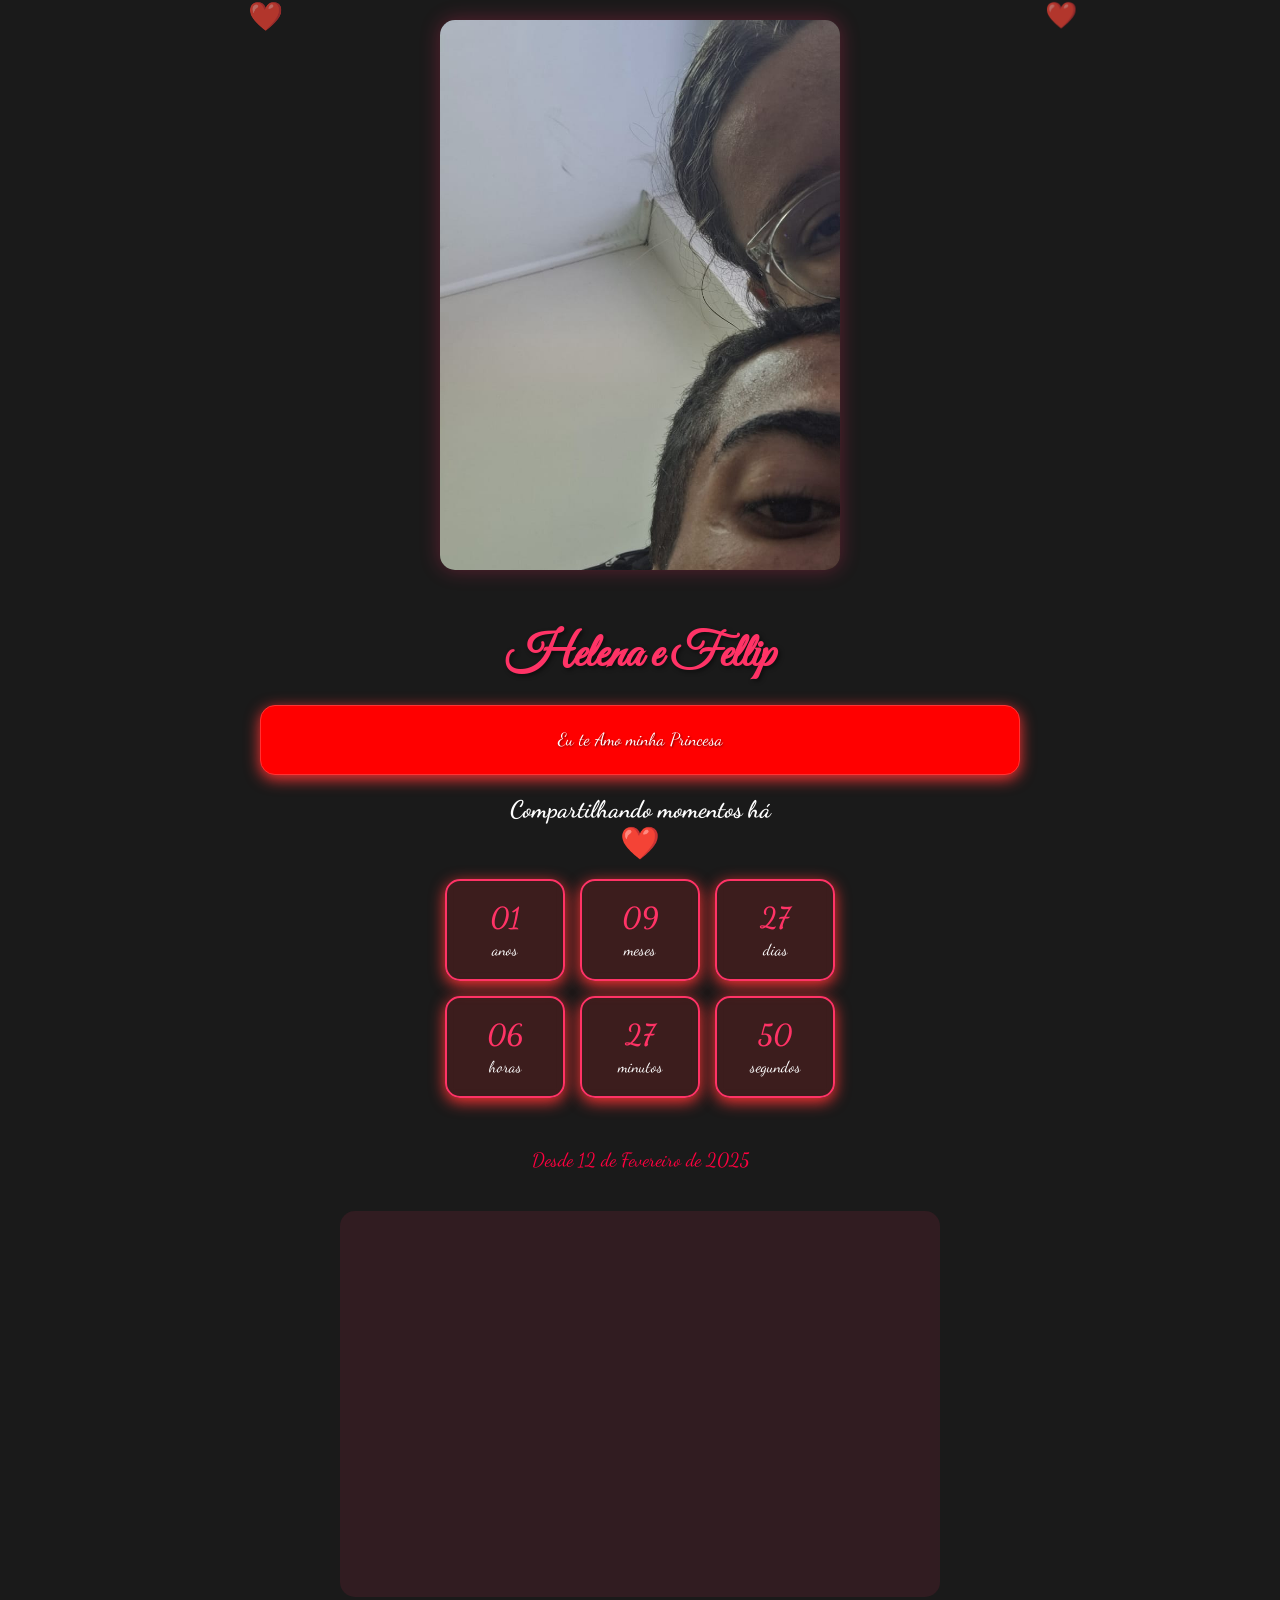
==== pagina.html @ 150f1d90 "subir os arquivos do meu site" ====
<!DOCTYPE html>
<html lang="pt-br">

<head>
    <meta charset="UTF-8">
    <meta name="viewport" content="width=device-width, initial-scale=1.0">
    <title>Helena e Fellip </title>
    <link href="https://fonts.googleapis.com/css2?family=Great+Vibes&family=Dancing+Script:wght@400;700&display=swap" rel="stylesheet">
   <link rel="stylesheet" href="style.css">
</head>
<body>
    <div class="hearts" id="hearts"></div>

    <div class="carousel-container">
        <div class="carousel" id="carousel">
            <div class="carousel-item" style="background-image: url('foto1.jpg')"></div>
            <div class="carousel-item" style="background-image: url('foto2.jpg')"></div>
            <div class="carousel-item" style="background-image: url('foto3.jpg')"></div>
            
        </div>
    </div>

    <div class="content">
        <h1>Helena e Fellip</h1>
        
        <div class="text-container">
<p>
Eu te Amo minha Princesa
</p>
        </div>

        <h2>Compartilhando momentos há</h2>
        
        <table class="love-table">
            <tr>
                <td>
                    <span id="anos">00</span>
                    anos
                </td>
                <td>
                    <span id="meses">00</span>
                    meses
                </td>
                <td>
                    <span id="dias">00</span>
                    dias
                </td>
            </tr>
            <tr>
                <td>
                    <span id="horas">00</span>
                    horas
                </td>
                <td>
                    <span id="minutos">00</span>
                    minutos
                </td>
                <td>
                    <span id="segundos">00</span>
                    segundos
                </td>
            </tr>
        </table>

        <div class="counter">Desde 12 de Fevereiro de 2025</div>

        <div class="music-player">
<iframe data-testid="embed-iframe" style="border-radius:12px" src="https://open.spotify.com/embed/track/1mea3bSkSGXuIRvnydlB5b?utm_source=generator" width="100%" height="352" frameBorder="0" allowfullscreen="" allow="autoplay; clipboard-write; encrypted-media; fullscreen; picture-in-picture" loading="lazy"></iframe>
<script src="script.js"></script>
</html>
---- style.css ----
* {
            margin: 0;
            padding: 0;
            box-sizing: border-box;
        }

        body {
            background: #1a1a1a;
            color: #fff;
            font-family: 'Dancing Script', cursive;
            min-height: 100vh;
            overflow-x: hidden;
        }

        .carousel-container {
            width: 95%;
            max-width: 400px; /* Reduzido para fotos verticais */
            margin: 20px auto;
            position: relative;
            border-radius: 15px;
            overflow: hidden;
            box-shadow: 0 0 20px rgba(255,51,102,0.3);
        }

        .carousel {
            display: flex;
            transition: transform 0.3s ease-in-out;
        }

        .carousel-item {
            min-width: 100%;
            height: 550px; /* Aumentado para formato vertical */
            background-size: cover;
            background-position: center;
            background-repeat: no-repeat;
        }

        .hearts {
            position: fixed;
            top: 0;
            left: 0;
            width: 100%;
            height: 100%;
            pointer-events: none;
            z-index: 0;
        }

        .heart {
            position: absolute;
            font-size: 24px;
            animation: fall 8s linear infinite;
            opacity: 0.7;
        }

        @keyframes fall {
            0% { transform: translateY(-100%) rotate(0deg); opacity: 0; }
            50% { opacity: 0.7; }
            100% { transform: translateY(100vh) rotate(360deg); opacity: 0; }
        }

        .content {
            position: relative;
            z-index: 2;
            padding: 20px;
            max-width: 800px;
            margin: 0 auto;
            text-align: center;
        }

        h1 {
            font-family: 'Great Vibes', cursive;
            color: #ff3366;
            font-size: 3em;
            text-shadow: 2px 2px 4px rgba(0,0,0,0.5);
            margin: 15px 0;
        }

        /* Estilo para a seção de texto */
        .text-container {
            background: rgb(255, 0, 0); /* Fundo translúcido */
            backdrop-filter: blur(10px); /* Efeito de desfoque */
            border-radius: 15px;
            padding: 20px;
            margin: 20px 0;
            border: 1px solid rgb(255, 51, 51);
            box-shadow: 0 4px 15px rgb(255, 51, 51);
        }

        .text-container p {
            font-size: 1.1em;
            line-height: 1.6;
            color: #fff;
            text-shadow: 1px 1px 2px rgba(0, 0, 0, 0.5);
        }

        .love-table {
            margin: 25px auto;
            border-collapse: separate;
            border-spacing: 15px;
            position: relative;
            max-width: 800px;
        }

        .love-table::before {
            content: '❤️';
            position: absolute;
            top: -25px;
            left: 50%;
            transform: translateX(-50%);
            font-size: 2em;
            animation: pulse 1.5s infinite;
        }

        .love-table td {
            background: rgba(255, 51, 51, 0.15);
            border: 2px solid #ff3366;
            border-radius: 15px;
            padding: 20px;
            min-width: 120px;
            text-align: center;
            position: relative;
            backdrop-filter: blur(5px);
            box-shadow: 0 4px 15px rgb(255, 51, 51);
            transition: all 0.3s ease;
        }

        .love-table td span {
            display: block;
            font-size: 1.8em;
            font-weight: bold;
            color: #ff3366;
            margin-bottom: 5px;
        }

        .love-table td:hover {
            transform: translateY(-5px);
            box-shadow: 0 8px 25px rgb(252, 0, 0);
        }

        @keyframes pulse {
            0% { transform: translateX(-50%) scale(1); }
            50% { transform: translateX(-50%) scale(1.2); }
            100% { transform: translateX(-50%) scale(1); }
        }

        .counter {
            font-size: 1.2em;
            margin: 20px 0;
            color: #ff0040;
            text-align: center;
            width: 100%;
            display: block;
            padding: 10px 0;
        }

        .music-player {
            margin: 30px 0;
            padding: 15px;
            background: rgba(255,51,102,0.1);
            border-radius: 15px;
            width: 90%;
            max-width: 600px;
            margin-left: auto;
            margin-right: auto;
        }

        @media (max-width: 768px) {
            h1 {
                font-size: 2.5em;
            }

            .carousel-container {
                max-width: 350px;
            }

            .carousel-item {
                height: 480px;
            }

            .text-container {
                padding: 15px;
            }

            .text-container p {
                font-size: 1em;
            }

            .love-table {
                border-spacing: 10px;
            }
            
            .love-table td {
                padding: 15px;
                min-width: 100px;
            }
            
            .love-table td span {
                font-size: 1.5em;
            }
        }

        @media (max-width: 480px) {
            h1 {
                font-size: 2em;
            }

            .carousel-container {
                max-width: 300px;
            }

            .carousel-item {
                height: 420px;
            }

            .text-container {
                padding: 10px;
            }

            .text-container p {
                font-size: 0.95em;
            }

            .love-table {
                border-spacing: 5px;
                width: 95%;
            }
            
            .love-table td {
                padding: 10px;
                min-width: 80px;
                font-size: 0.9em;
            }
            
            .love-table td span {
                font-size: 1.2em;
            }
            
            .love-table::before {
                font-size: 1.5em;
                top: -20px;
            }
        }
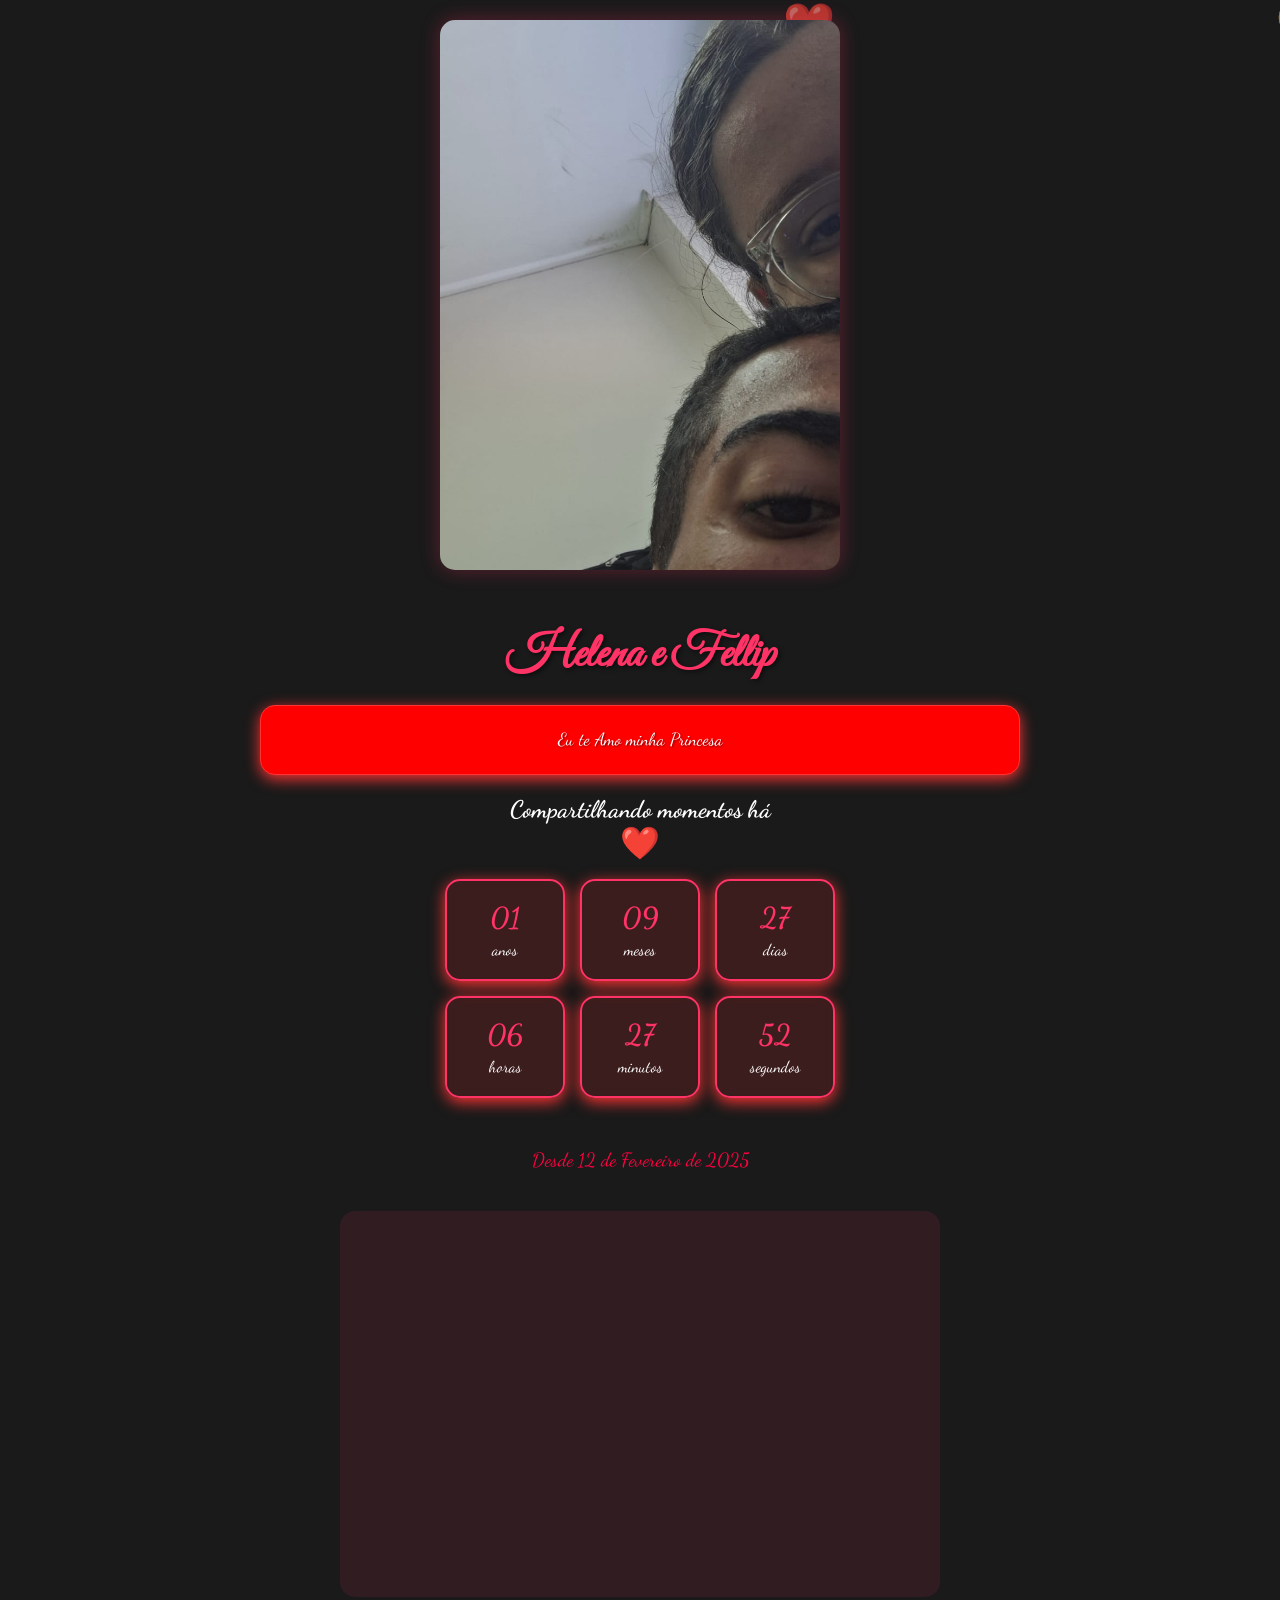
==== commit ed7791ac: "Update pagina.html" ====
--- a/pagina.html
+++ b/pagina.html
@@ -16,6 +16,8 @@
             <div class="carousel-item" style="background-image: url('foto1.jpg')"></div>
             <div class="carousel-item" style="background-image: url('foto2.jpg')"></div>
             <div class="carousel-item" style="background-image: url('foto3.jpg')"></div>
+            <div class="carousel-item" style="background-image: url('foto4.jpg')"></div>
+            <div class="carousel-item" style="background-image: url('foto5.jpg')"></div>
             
         </div>
     </div>
@@ -67,4 +69,4 @@
         <div class="music-player">
 <iframe data-testid="embed-iframe" style="border-radius:12px" src="https://open.spotify.com/embed/track/1mea3bSkSGXuIRvnydlB5b?utm_source=generator" width="100%" height="352" frameBorder="0" allowfullscreen="" allow="autoplay; clipboard-write; encrypted-media; fullscreen; picture-in-picture" loading="lazy"></iframe>
 <script src="script.js"></script>
-</html>+</html>
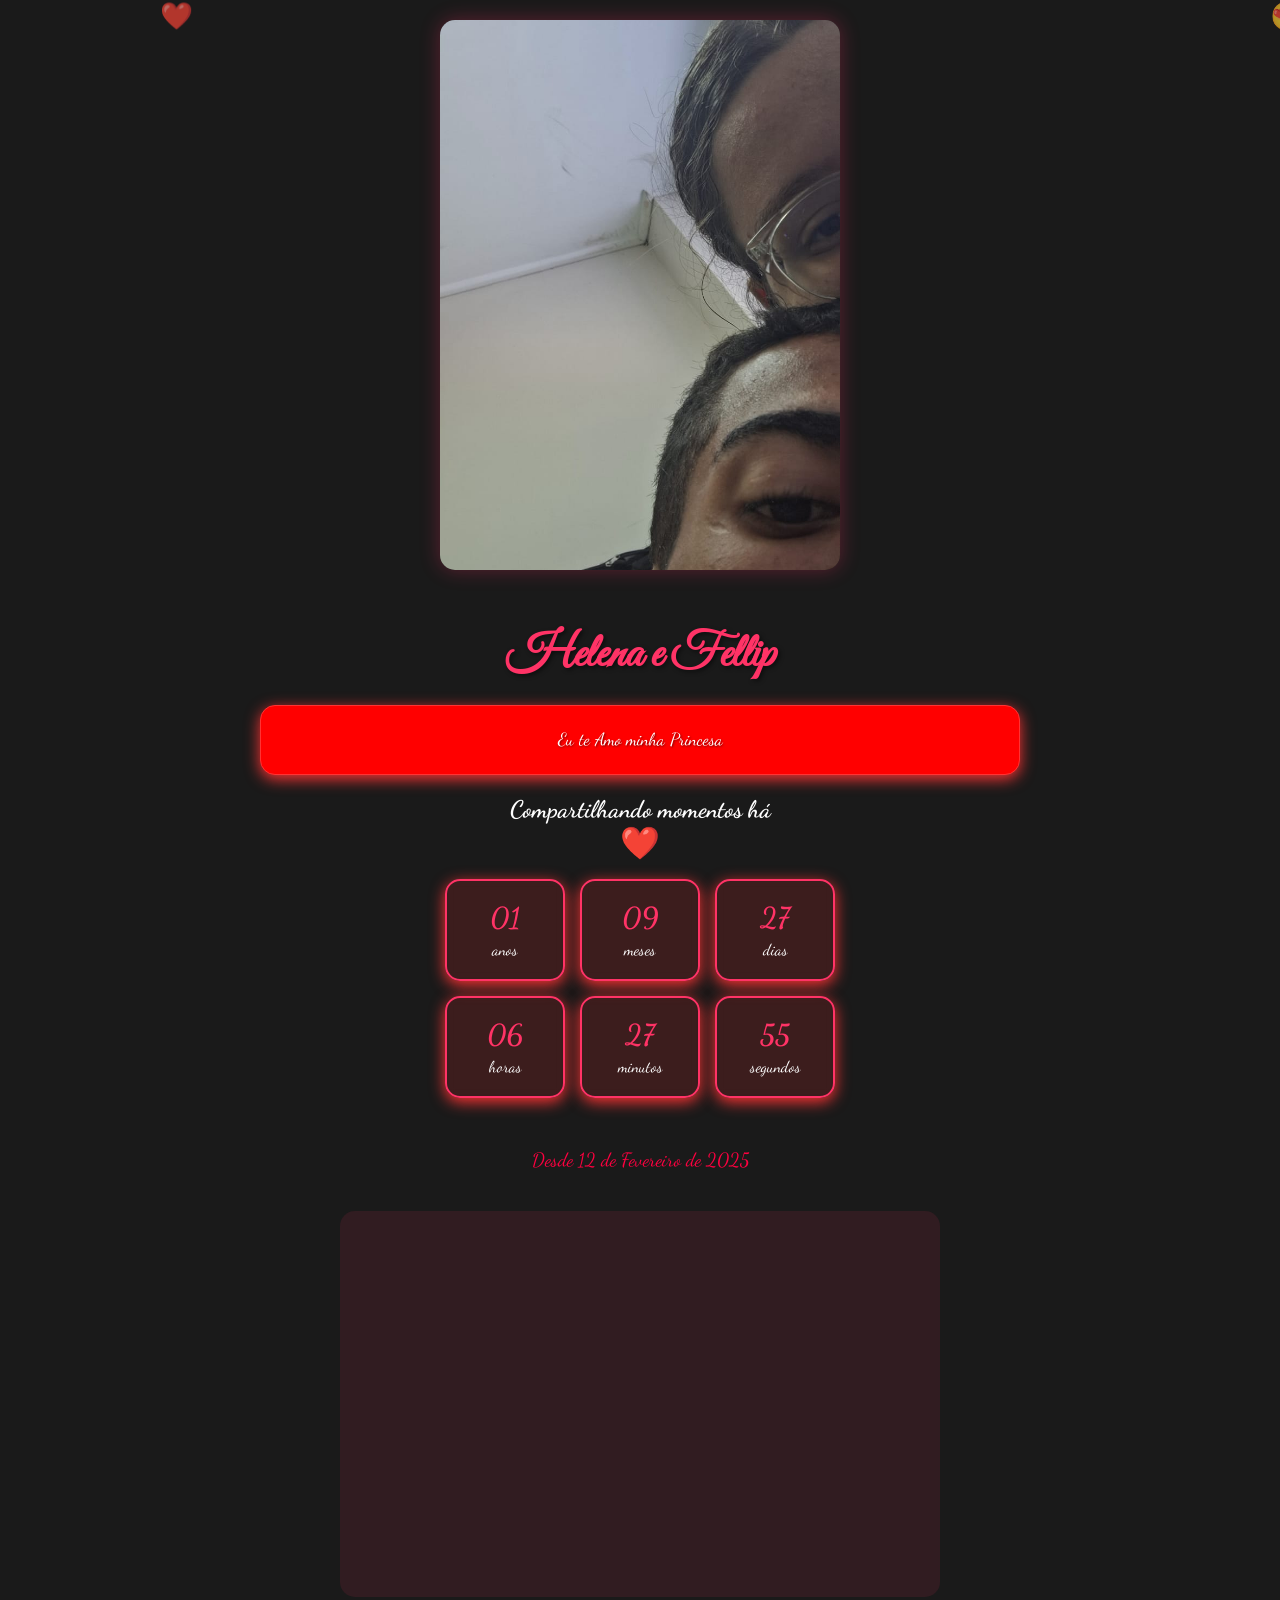
==== commit 87f86421: "Update pagina.html" ====
--- a/pagina.html
+++ b/pagina.html
@@ -16,8 +16,8 @@
             <div class="carousel-item" style="background-image: url('foto1.jpg')"></div>
             <div class="carousel-item" style="background-image: url('foto2.jpg')"></div>
             <div class="carousel-item" style="background-image: url('foto3.jpg')"></div>
-            <div class="carousel-item" style="background-image: url('foto4.jpg')"></div>
-            <div class="carousel-item" style="background-image: url('foto5.jpg')"></div>
+            <div class="carousel-item" style="background-image: url('foto4.jpeg')"></div>
+            <div class="carousel-item" style="background-image: url('foto5.jpeg')"></div>
             
         </div>
     </div>
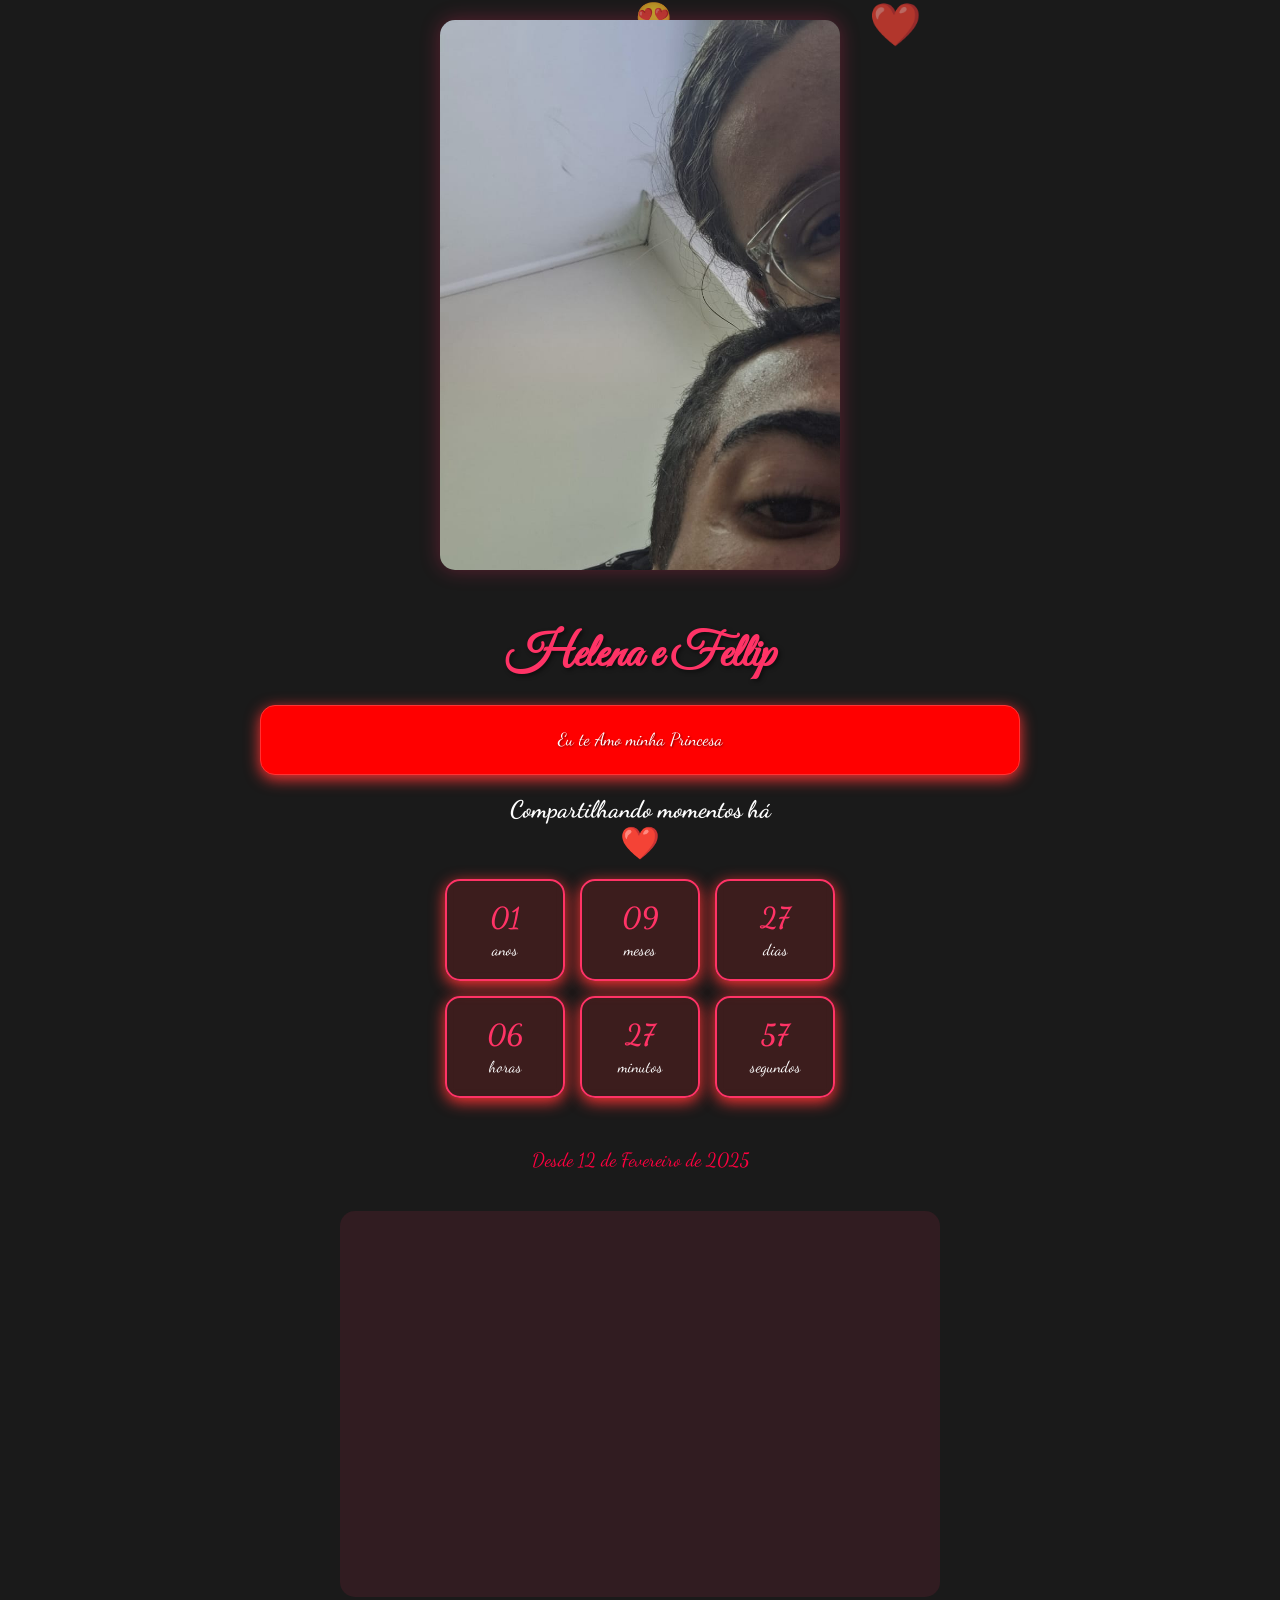
==== commit a137e6e3: "Update pagina.html" ====
--- a/pagina.html
+++ b/pagina.html
@@ -18,6 +18,9 @@
             <div class="carousel-item" style="background-image: url('foto3.jpg')"></div>
             <div class="carousel-item" style="background-image: url('foto4.jpeg')"></div>
             <div class="carousel-item" style="background-image: url('foto5.jpeg')"></div>
+            <div class="carousel-item" style="background-image: url('foto6.jpeg')"></div>
+            <div class="carousel-item" style="background-image: url('foto7.jpeg')"></div>
+            <div class="carousel-item" style="background-image: url('foto8.jpeg')"></div>
             
         </div>
     </div>
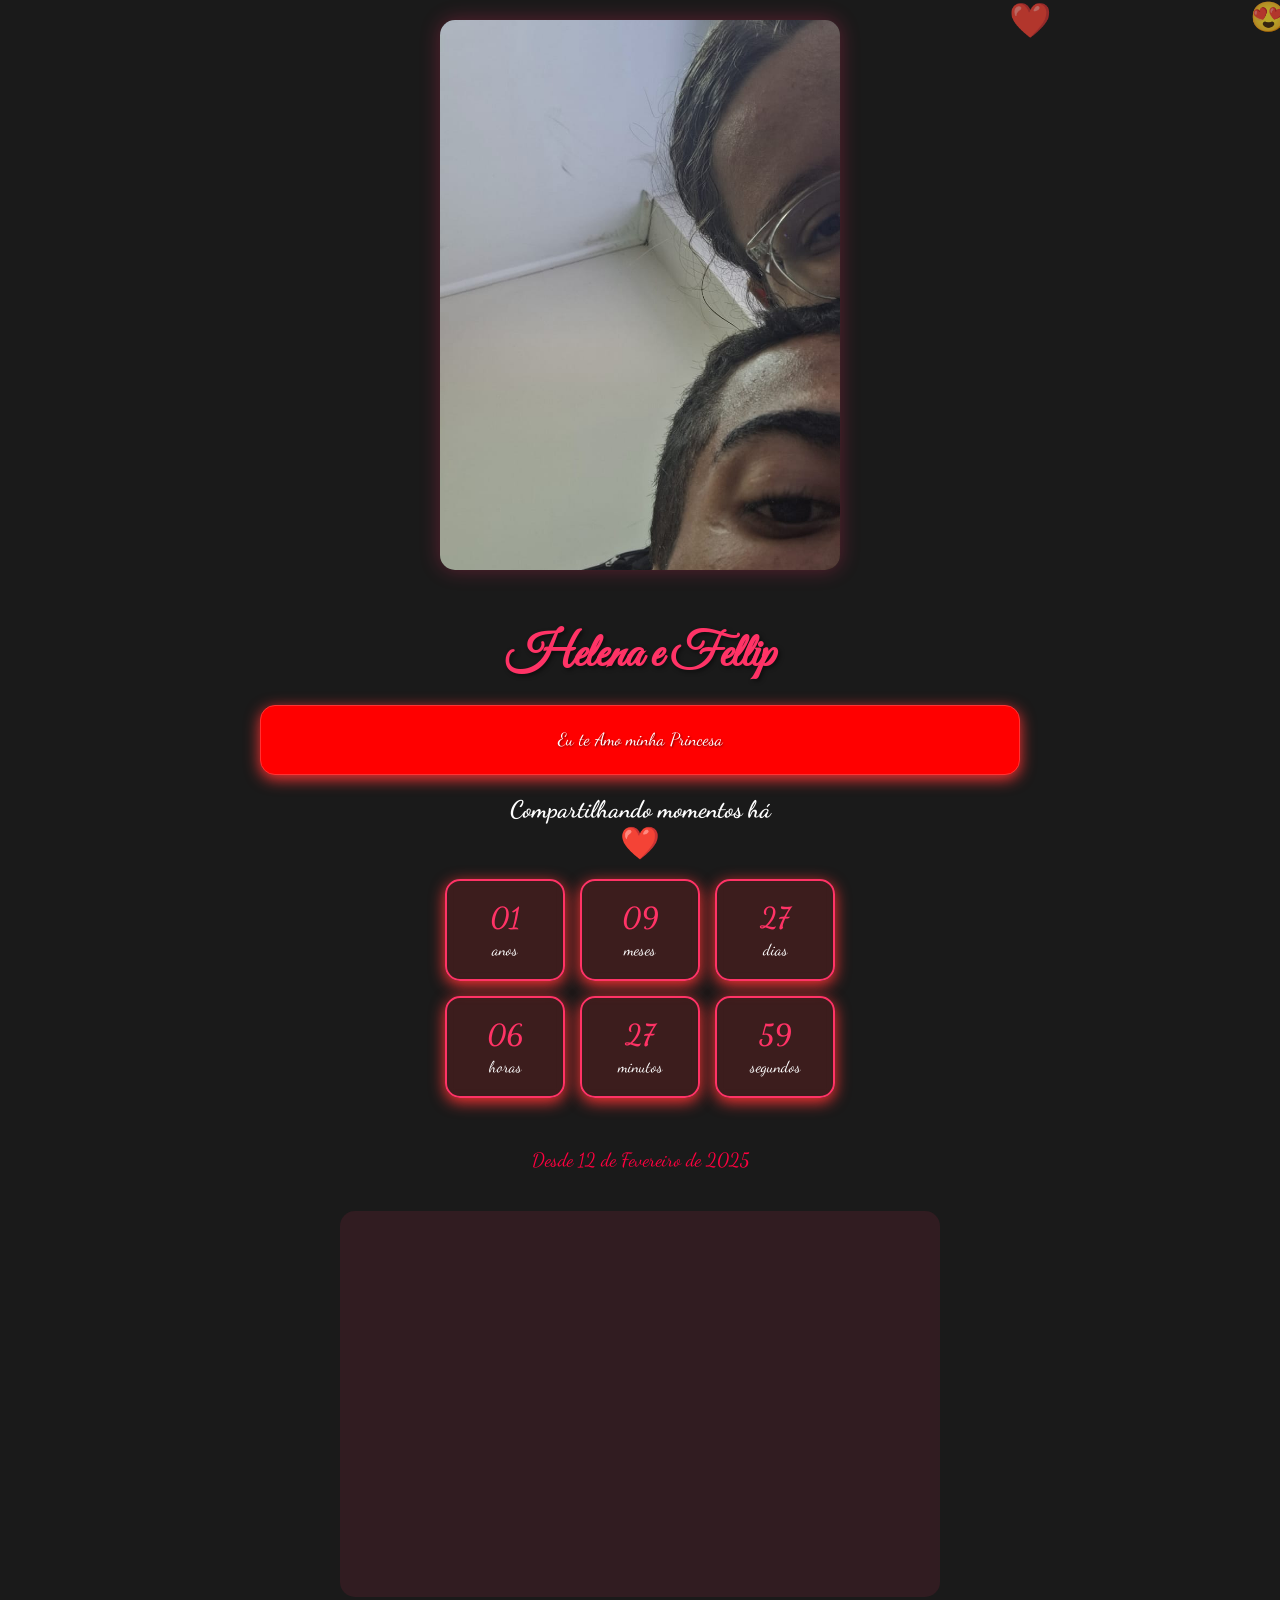
==== commit 19ab006b: "Update pagina.html" ====
--- a/pagina.html
+++ b/pagina.html
@@ -21,7 +21,6 @@
             <div class="carousel-item" style="background-image: url('foto6.jpeg')"></div>
             <div class="carousel-item" style="background-image: url('foto7.jpeg')"></div>
             <div class="carousel-item" style="background-image: url('foto8.jpeg')"></div>
-            
         </div>
     </div>
 
